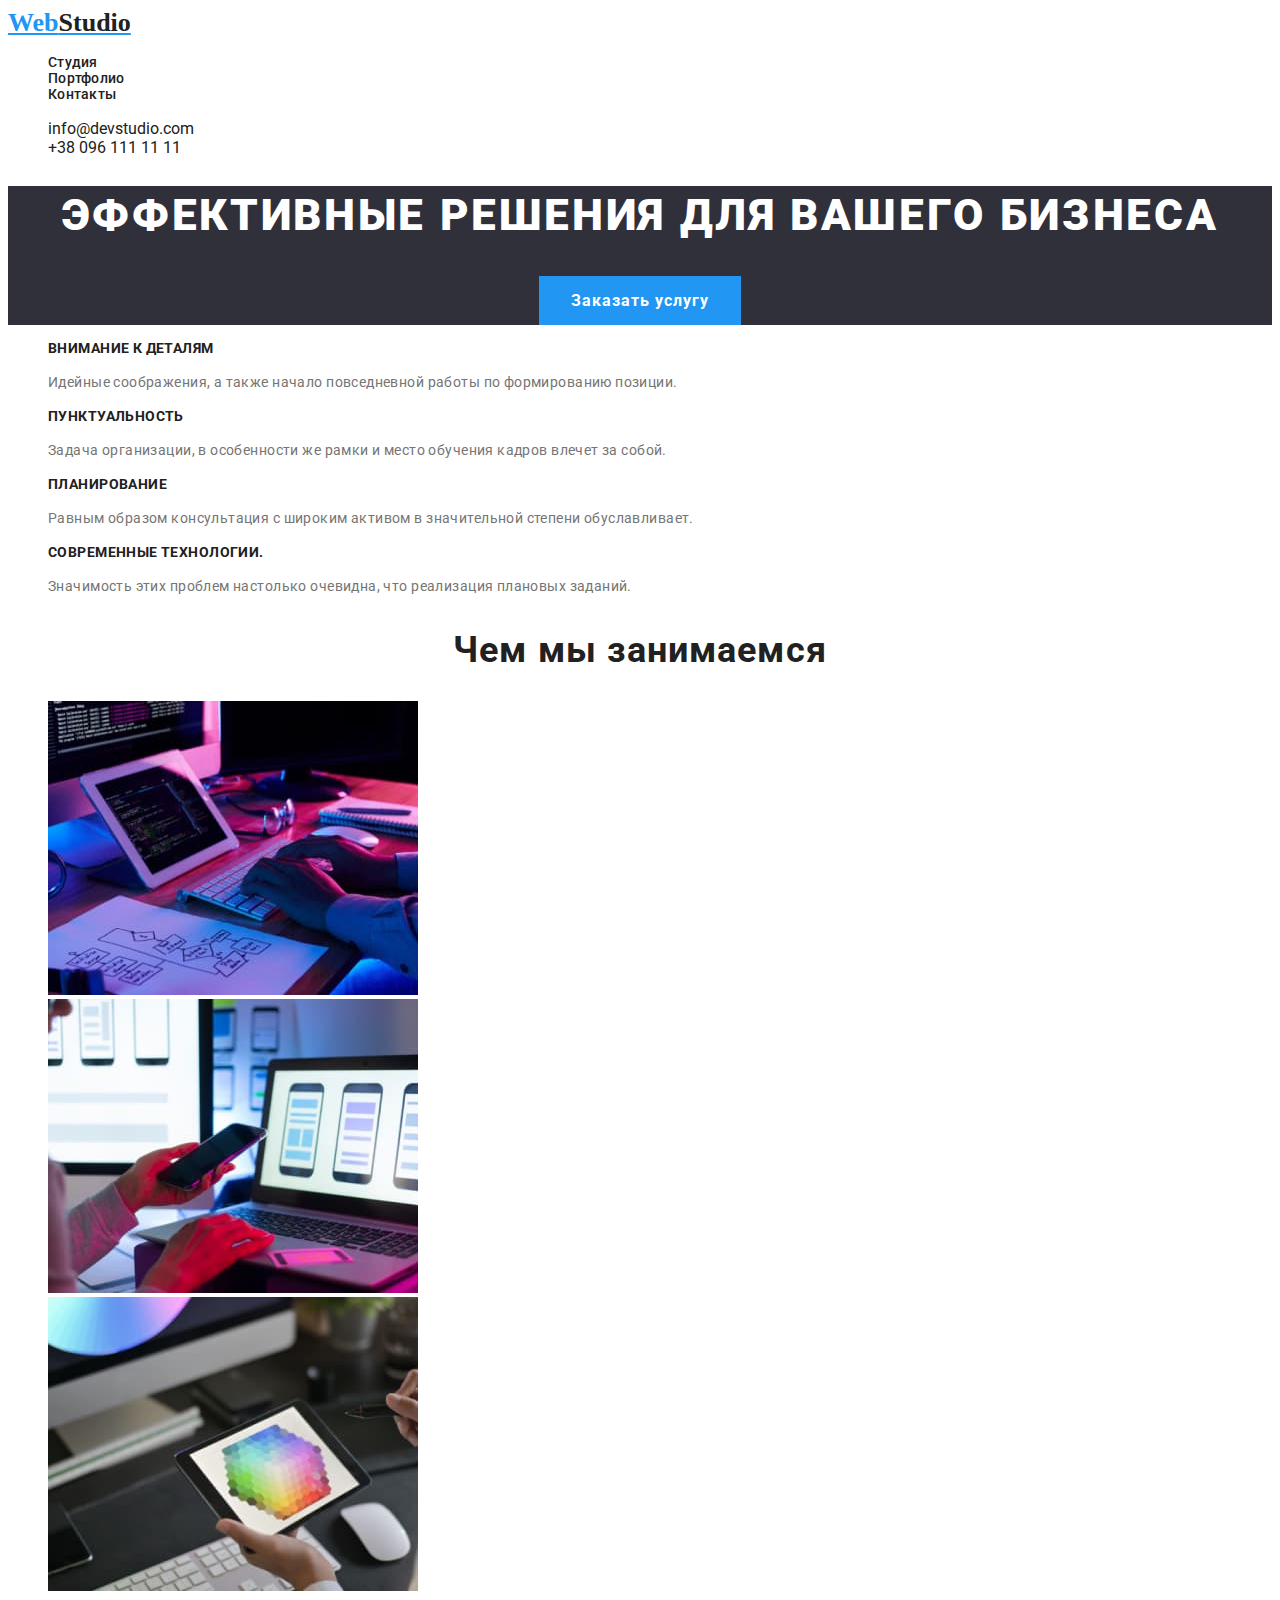
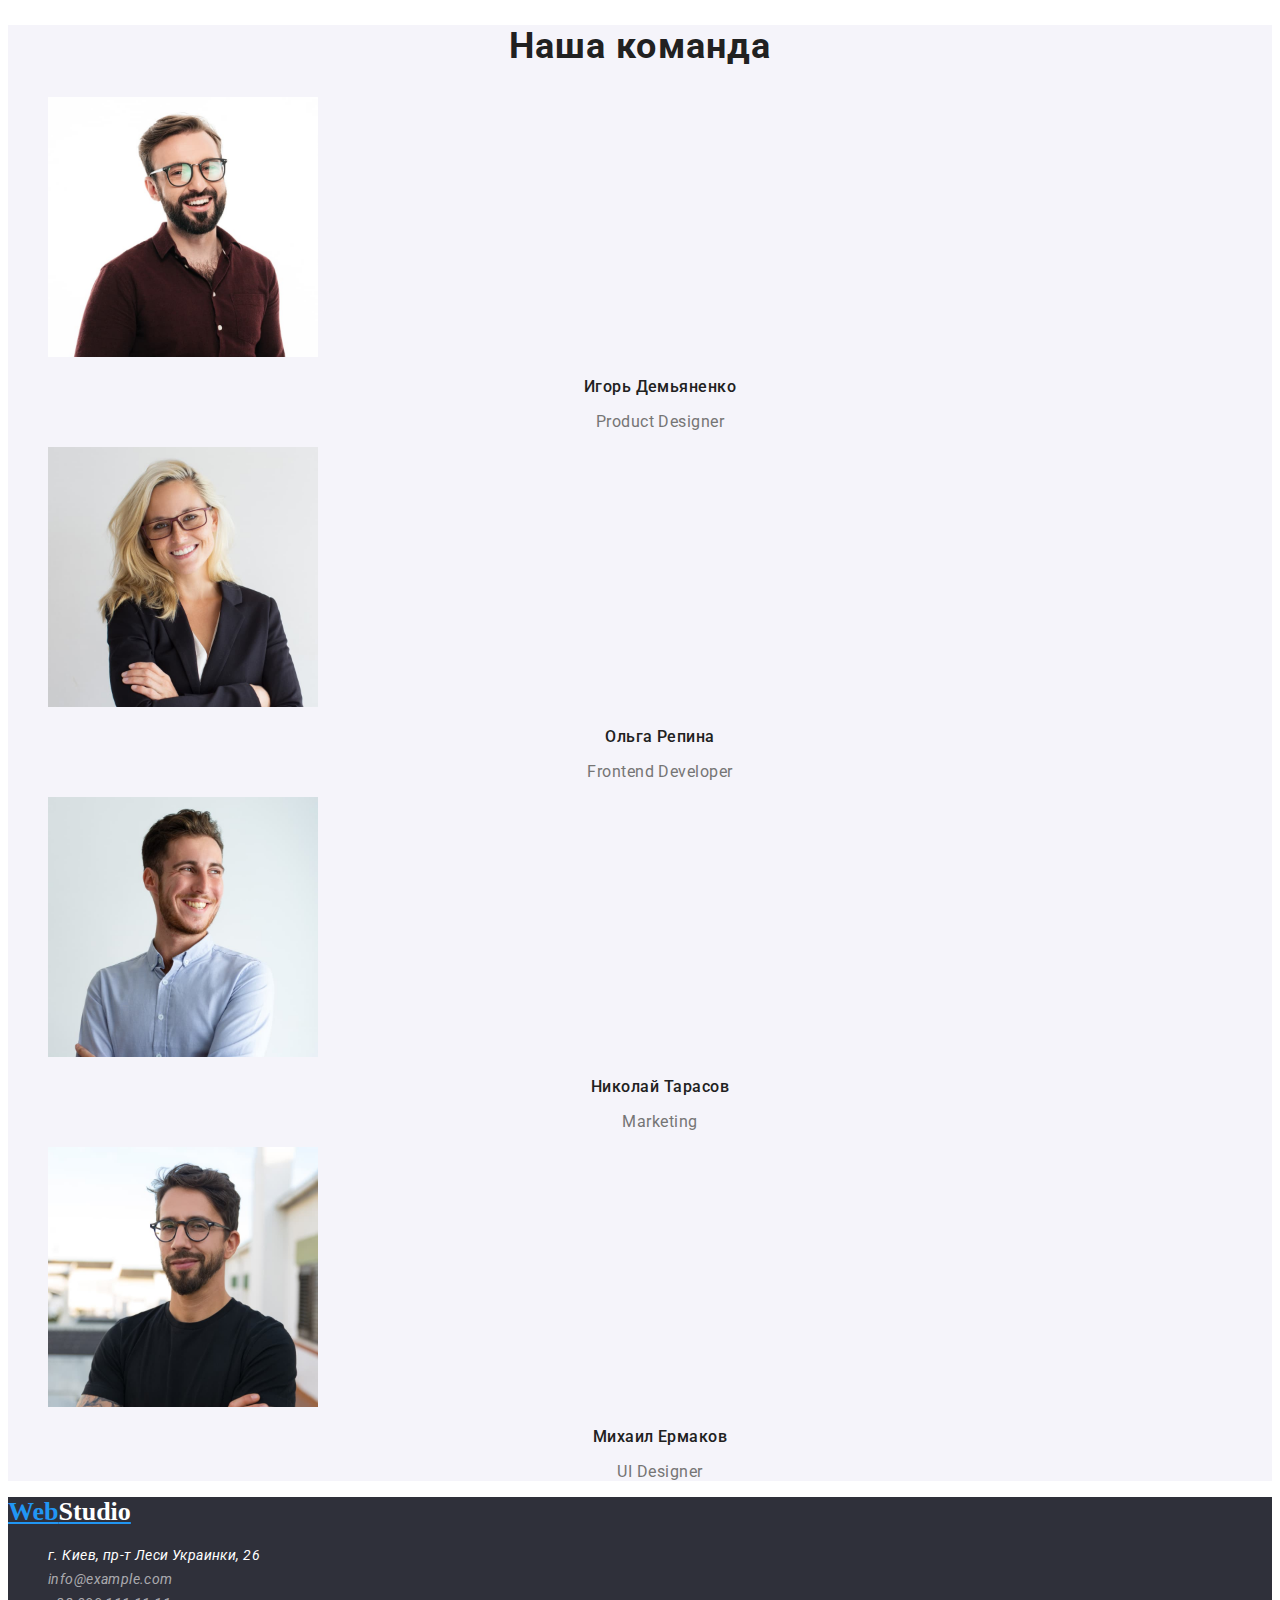
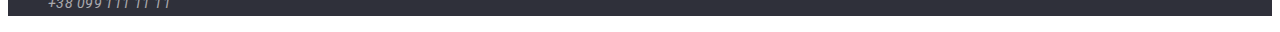
==== index.html @ 9fecd5a8 "copy" ====
<!DOCTYPE html>
<html lang="ru">
  <head>
    <meta charset="UTF-8" />
    <meta http-equiv="X-UA-Compatible" content="IE=edge" />
    <meta name="viewport" content="width=device-width, initial-scale=1.0" />
    <title>Document</title>
    <link rel="preconnect" href="https://fonts.googleapis.com" />
    <link rel="preconnect" href="https://fonts.gstatic.com" crossorigin />
    <link
      href="https://fonts.googleapis.com/css2?family=Montserrat:wght@400;500;700&family=Roboto&display=swap"
      rel="stylesheet"
    />
    <link rel="stylesheet" href="./css/styles.css" />
  </head>
  <body>
    <!--Шапка-->
    <header class="header">
      <nav class="navigation">
        <a class="logo" href="#">Web<span class="logo-element">Studio</span></a>
        <ul class="header-list list">
          <li class="header-item">
            <a class="header-link link" href="./index.html">Студия</a>
          </li>
          <li class="header-item">
            <a class="header-link link" href="./portfolio.html">Портфолио</a>
          </li>
          <li class="header-item">
            <a class="header-link link" href="#">Контакты</a>
          </li>
        </ul>
      </nav>

      <ul class="header-contacts list">
        <li class="header-mail">
          <a class="link" href="mailto:info@devstudio.com"
            >info@devstudio.com</a
          >
        </li>
        <li class="header-tel">
          <a class="link" href="tel:+380961111111">+38 096 111 11 11</a>
        </li>
      </ul>
    </header>

    <main>
      <!-- Блок с заголовком -->
      <section class="hero">
        <h1 class="hero-title">Эффективные решения для вашего бизнеса</h1>
        <button class="hero-button" type="button">Заказать услугу</button>
      </section>
      <!-- Блок чем занимаемся -->
      <section class="about-section">
        <ul class="about-list list">
          <li class="about-item">
            <h3 class="about-subtitle">Внимание к деталям</h3>
            <p class="about-text">
              Идейные соображения, а также начало повседневной работы по
              формированию позиции.
            </p>
          </li>
          <li class="about-item">
            <h3 class="about-subtitle">Пунктуальность</h3>
            <p class="about-text">
              Задача организации, в особенности же рамки и место обучения кадров
              влечет за собой.
            </p>
          </li>
          <li class="about-item">
            <h3 class="about-subtitle">Планирование</h3>
            <p class="about-text">
              Равным образом консультация с широким активом в значительной
              степени обуславливает.
            </p>
          </li>
          <li class="about-item">
            <h3 class="about-subtitle">Современные технологии.</h3>
            <p class="about-text">
              Значимость этих проблем настолько очевидна, что реализация
              плановых заданий.
            </p>
          </li>
        </ul>

        <h2 class="about-title">Чем мы занимаемся</h2>

        <ul class="about-img-list list">
          <li class="about-img-item">
            <img
              src="./images/section2/img4"
              alt="на компютере пишут код"
              width="370"
              height="294"
            />
          </li>
          <li class="about-img-item">
            <img
              src="./images/section2/img5"
              alt="на компютере избражено мобильные приложения"
              width="370"
              height="294"
            />
          </li>
          <li class="about-img-item">
            <img
              src="./images/section2/img6"
              alt="на планшете изображена фигура"
              width="370"
              height="294"
            />
          </li>
        </ul>
      </section>

      <!-- Блок Наша команда -->
      <section class="command-section">
        <h2 class="command-title">Наша команда</h2>
        <ul class="command-list list">
          <li class="command-item">
            <img
              src="./images/section3/img.jpg"
              alt="Игорь Демьяненко"
              width="270"
              height="260"
            />
            <h3 class="command-subtitle">Игорь Демьяненко</h3>
            <p lang="en" class="command-text">Product Designer</p>
          </li>
          <li class="command-item">
            <img
              src="./images/section3/img1"
              alt="Ольга Репина"
              width="270"
              height="260"
            />
            <h3 class="command-subtitle">Ольга Репина</h3>
            <p lang="en" class="command-text">Frontend Developer</p>
          </li>
          <li class="command-item">
            <img
              src="./images/section3/img2"
              alt="Николай Тарасов"
              width="270"
              height="260"
            />
            <h3 class="command-subtitle">Николай Тарасов</h3>
            <p lang="en" class="command-text">Marketing</p>
          </li>
          <li class="command-item">
            <img
              src="./images/section3/img3"
              alt="Михаил Ермаков"
              width="270"
              height="260"
            />
            <h3 class="command-subtitle">Михаил Ермаков</h3>
            <p lang="en" class="command-text">UI Designer</p>
          </li>
        </ul>
      </section>
    </main>

    <!-- Подвал -->
    <footer class="footer-section">
      <a href="#" class="footer-logo"
        >Web<span class="logo-element-footer">Studio</span></a
      >
      <address class="address">
        <ul class="address-list list">
          <li class="address-item">
            <a
              class="address-iink link"
              href="https://www.google.com/maps/place/%D0%B1%D1%83%D0%BB.+%D0%9B%D0%B5%D1%81%D0%B8+%D0%A3%D0%BA%D1%80%D0%B0%D0%B8%D0%BD%D0%BA%D0%B8,+26,+%D0%9A%D0%B8%D0%B5%D0%B2,+02000/@50.4265807,30.5361971,17z/data=!4m13!1m7!3m6!1s0x40d4cf0e033ecbe9:0x57a4dffefec77da0!2z0LHRg9C7LiDQm9C10YHQuCDQo9C60YDQsNC40L3QutC4LCAyNiwg0JrQuNC10LIsIDAyMDAw!3b1!8m2!3d50.4265807!4d30.5383858!3m4!1s0x40d4cf0e033ecbe9:0x57a4dffefec77da0!8m2!3d50.4265807!4d30.5383858"
              target="_blank"
              rel="nofollow"
              >г. Киев, пр-т Леси Украинки, 26</a
            >
          </li>
          <li class="address-item">
            <a class="address-mail link" href="mailto:info@example.com"
              >info@example.com</a
            >
          </li>
          <li class="address-item">
            <a class="address-tel link" href="tel:+380991111111"
              >+38 099 111 11 11</a
            >
          </li>
        </ul>
      </address>
    </footer>
  </body>
</html>
---- css/styles.css ----
:root {
  --hero-title-color: #ffffff;
  --second-title-color: #212121;
  --subtitle-color: #212121;
  --text-color: #757575;
  --buttons-color: #212121;
  --second-buttons-color: #ffffff;
}

body {
  font-family: "Roboto", sans-serif;
  color: #212121;
}

.list {
  list-style: none;
}
.link {
  text-decoration: none;
  color: #212121;
}
.link:hover,
.link:focus {
  color: #2196f3;
}
.visually-hidden {
  position: absolute;
  white-space: nowrap;
  width: 1px;
  height: 1px;
  overflow: hidden;
  border: 0;
  padding: 0;
  clip: rect(0 0 0 0);
  clip-path: inset(50%);
  margin: -1px;
}
/* .........HEADER........ */
.header {
  background: #ffffff;
}

.logo,
.footer-logo {
  color: #2196f3;
  font-family: Raleway;
  font-weight: 700;
  font-size: 26px;
  line-height: 1.19;
}
.logo-element {
  color: #212121;
}

.header-item {
  font-weight: 500;
  font-size: 14px;
  line-height: 1.14;
  letter-spacing: 0.02em;
  color: #212121;
}

.header-tel,
.header-mail {
  color: #757575;
}
/* .........HERO.......... */
.hero {
  background: #2f303a;
  text-align: center;
}

.hero-title {
  color: var(--hero-title-color);
  font-weight: 900;
  font-size: 44px;
  line-height: 1.36;
  letter-spacing: 0.06em;
  text-transform: uppercase;
}
.hero-button:hover {
  background: #188ce8;
}
.hero-button {
  font-family: inherit;
  font-weight: 700;
  font-size: 16px;
  line-height: 1.87;
  align-items: center;
  letter-spacing: 0.06em;
  cursor: pointer;
  border: none;
  padding: 10px 32px;
  background-color: #2196f3;
  color: var(--second-buttons-color);
}
/* ...........ABOUT.......... */
.about-section {
  background: #ffffff;
}

.about-subtitle {
  font-weight: 700;
  font-size: 14px;
  line-height: 1.14;
  letter-spacing: 0.03em;
  text-transform: uppercase;
  color: var(--subtitle-color);
}
.about-text {
  font-size: 14px;
  line-height: 1.71;
  letter-spacing: 0.03em;
  color: var(--text-color);
}
.about-title {
  font-weight: 700;
  font-size: 36px;
  line-height: 1.17;
  text-align: center;
  letter-spacing: 0.03em;
  color: var(--second-title-color);
}
/* ...........COMMAND.......... */
.command-section {
  background: #f5f4fa;
}
.command-title {
  font-weight: 700;
  font-size: 36px;
  line-height: 1.17;
  text-align: center;
  letter-spacing: 0.03em;
  color: var(--second-title-color);
}
.command-subtitle {
  font-weight: 500;
  font-size: 16px;
  line-height: 1.19;
  text-align: center;
  letter-spacing: 0.03em;
  color: var(--subtitle-color);
}
.command-text {
  font-size: 16px;
  line-height: 1.19;
  text-align: center;
  letter-spacing: 0.03em;
  color: var(--text-color);
}

/* ...........FOOTER.......... */
.footer-section {
  background: #2f303a;
}
.logo-element-footer {
  color: #ffffff;
}
.address-iink,
.address-mail,
.address-tel {
  font-size: 14px;
  line-height: 1.71;
  letter-spacing: 0.03em;
}
.address-iink {
  color: #ffffff;
}
.address-mail,
.address-tel {
  color: rgba(255, 255, 255, 0.6);
}
/* ...........PORTFOLIO MAIN........ */

/* ...........MENU........ */
.menu-section {
  color: #e5e5e5;
}
.menu-button:focus,
.menu-button:hover {
  background: #2196f3;
  color: #ffffff;
  box-shadow: 0px 3px 1px rgba(0, 0, 0, 0.1), 0px 1px 2px rgba(0, 0, 0, 0.08),
    0px 2px 2px rgba(0, 0, 0, 0.12);
  border-radius: 4px;
}
.menu-button {
  font-family: inherit;
  font-weight: 500;
  font-size: 16px;
  line-height: 1.62;
  text-align: center;
  letter-spacing: 0.03em;
  background: #f5f4fa;
  color: var(--buttons-color);
  border: none;
  border-radius: 4px;
  cursor: pointer;
}
.projects-subtitle {
  font-weight: 700;
  font-size: 18px;
  line-height: 2;
  letter-spacing: 0.06em;
  color: var(--subtitle-color);
}
.projects-text {
  font-size: 16px;
  line-height: 1.87;
  letter-spacing: 0.03em;
  color: var(--text-color);
}
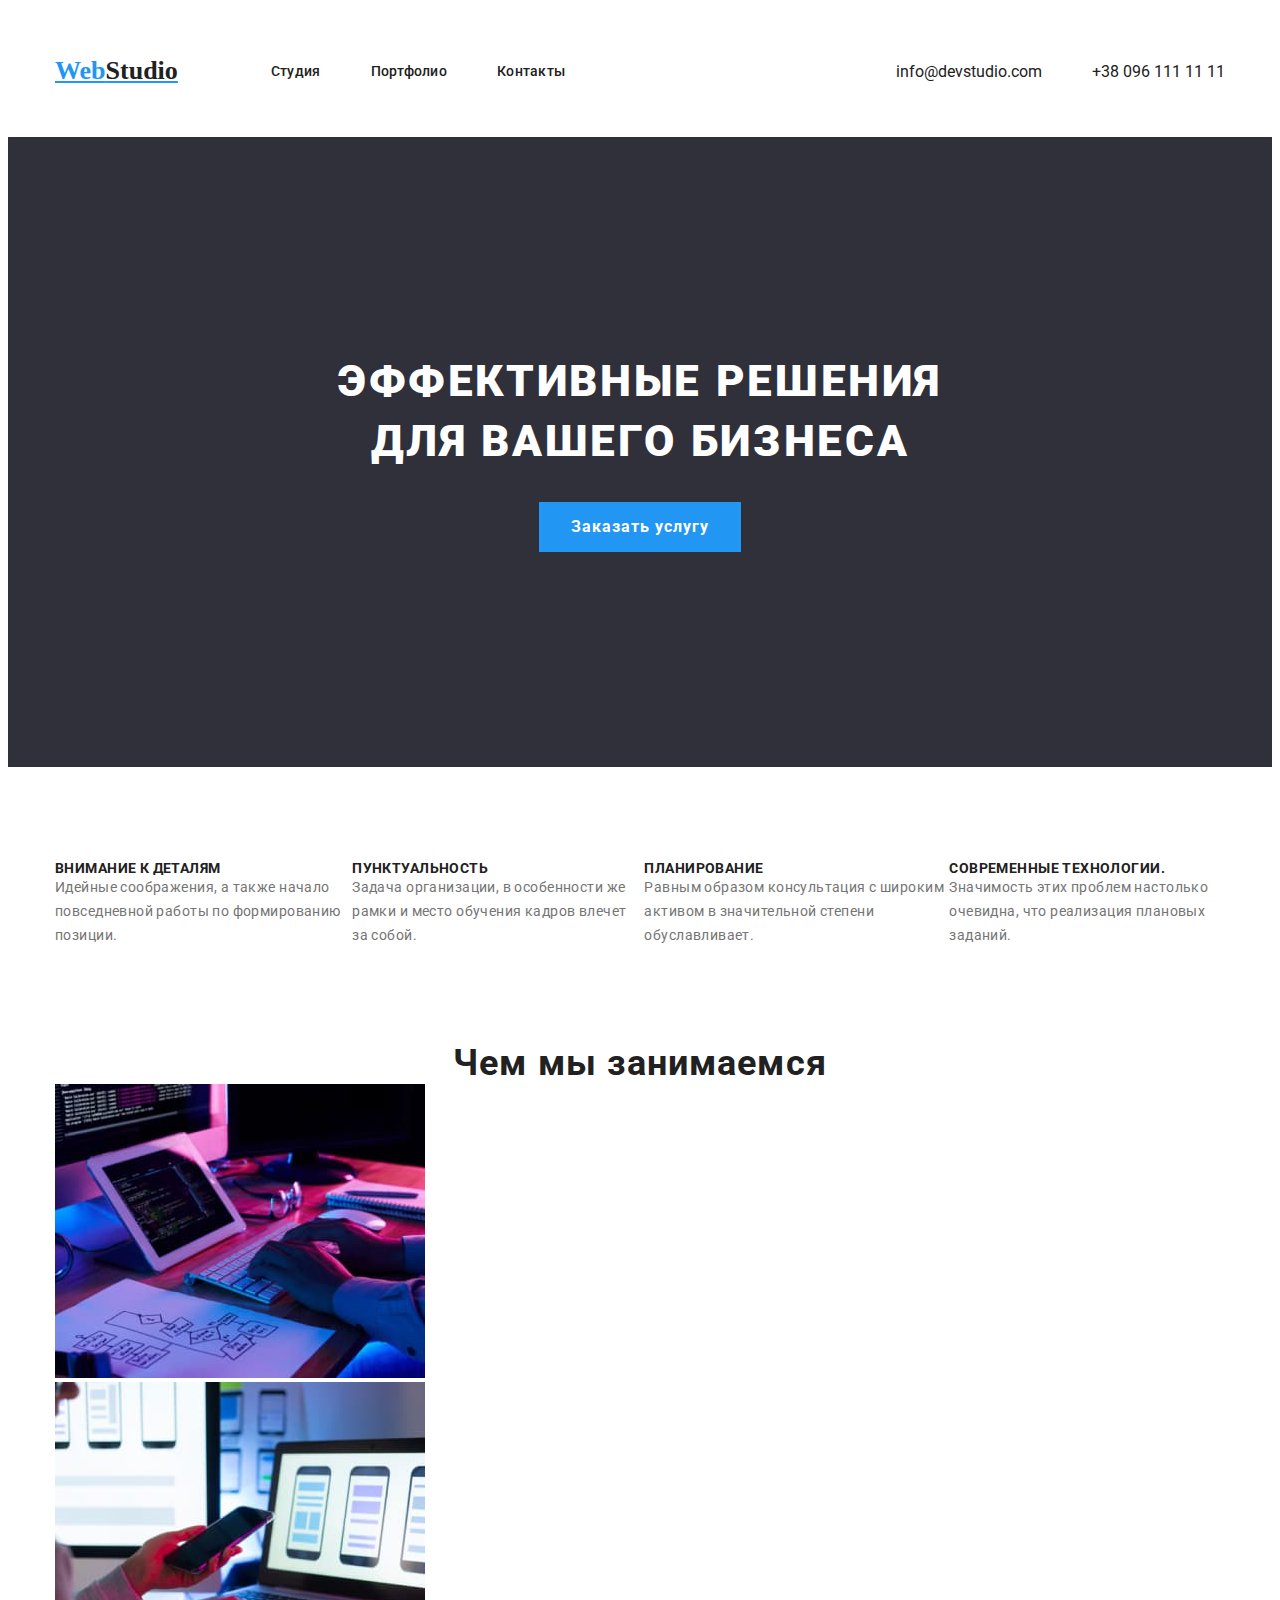
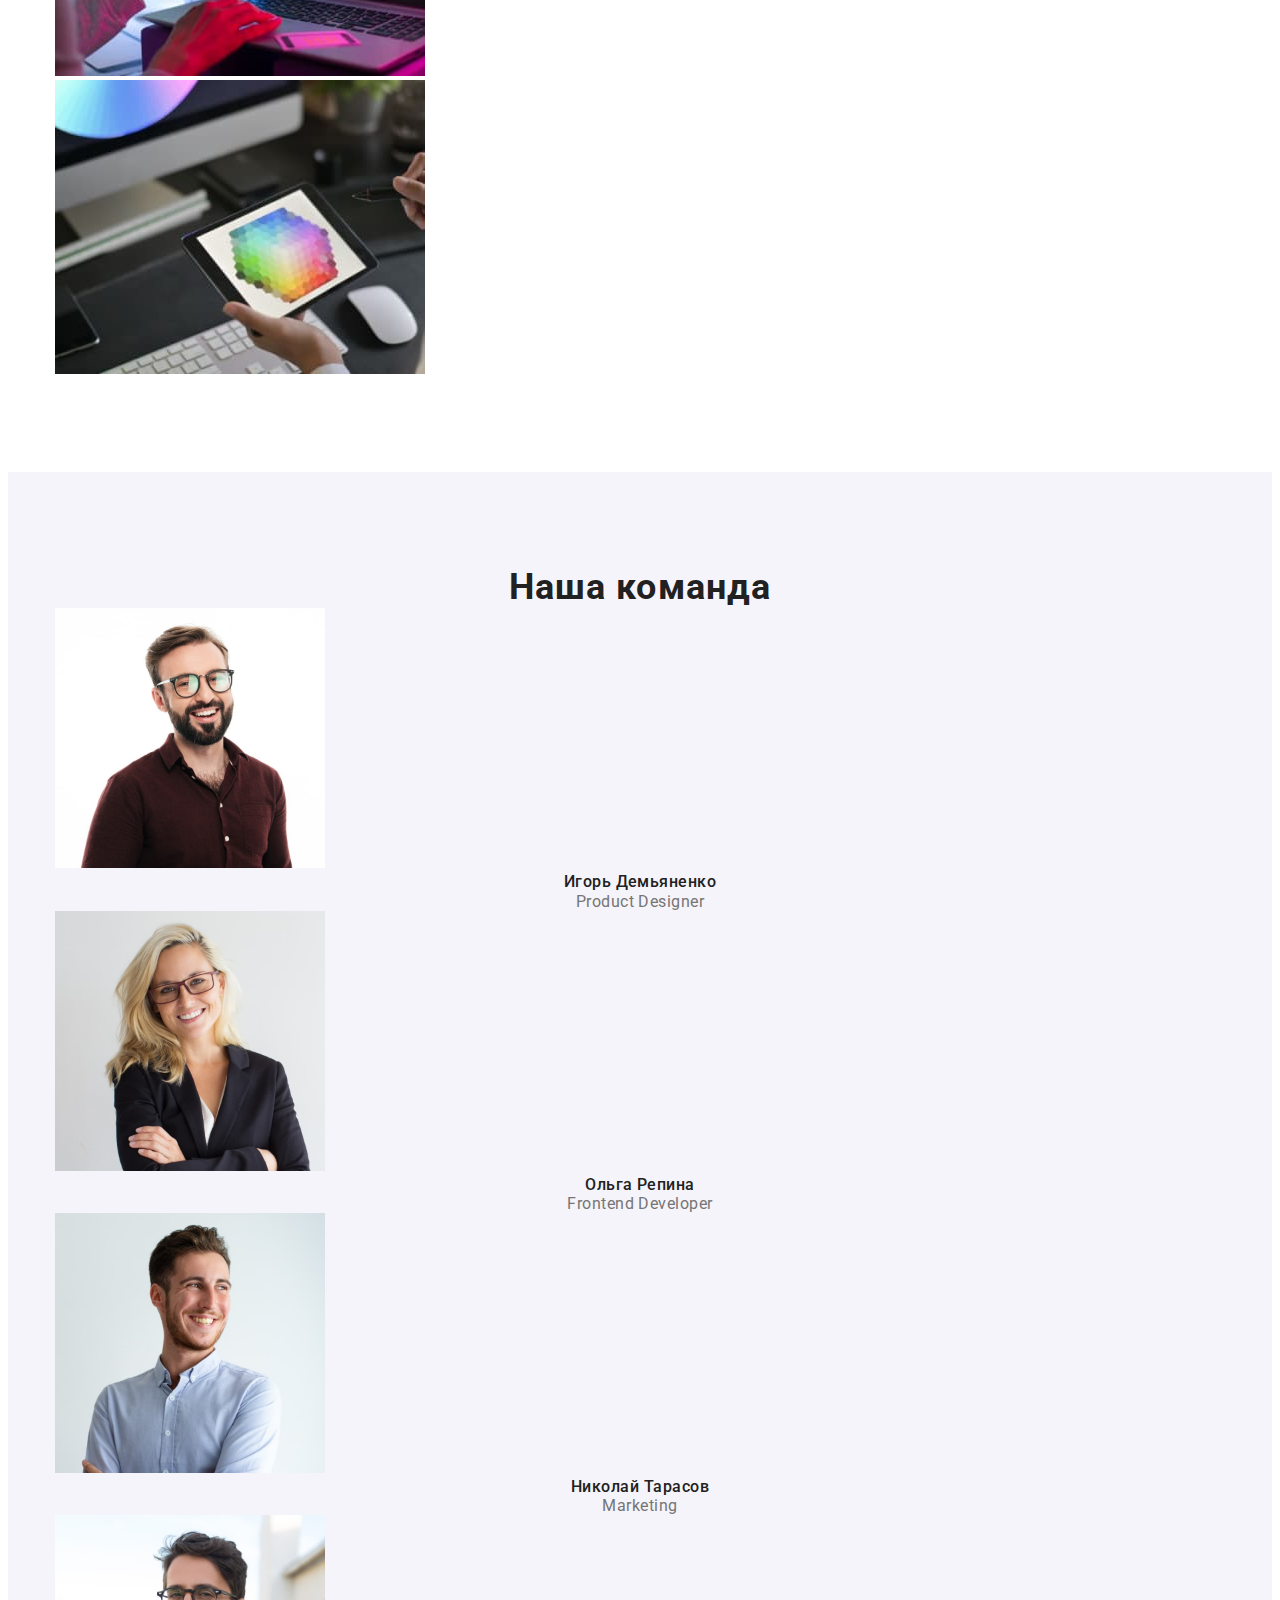
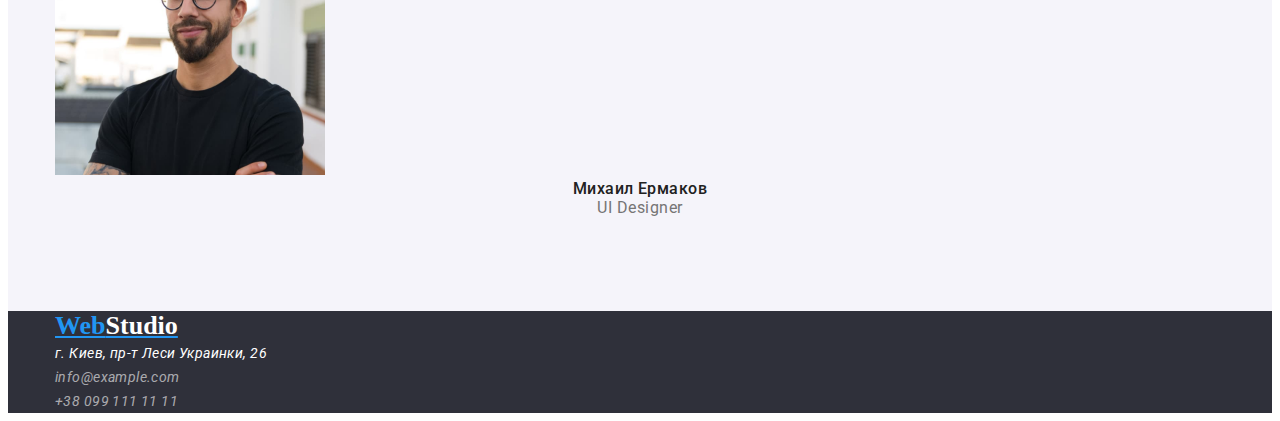
==== commit 448dfe65: "13/11" ====
--- a/index.html
+++ b/index.html
@@ -11,11 +11,15 @@
       href="https://fonts.googleapis.com/css2?family=Montserrat:wght@400;500;700&family=Roboto&display=swap"
       rel="stylesheet"
     />
+    <link rel="stylesheet" href="https://cdnjs.cloudflare.com/ajax/libs/modern-normalize/1.1.0/modern-normalize.min.css"
+      integrity="sha512-wpPYUAdjBVSE4KJnH1VR1HeZfpl1ub8YT/NKx4PuQ5NmX2tKuGu6U/JRp5y+Y8XG2tV+wKQpNHVUX03MfMFn9Q=="
+      crossorigin="anonymous" referrerpolicy="no-referrer" />
     <link rel="stylesheet" href="./css/styles.css" />
   </head>
   <body>
     <!--Шапка-->
     <header class="header">
+      <div class="container header-container">
       <nav class="navigation">
         <a class="logo" href="#">Web<span class="logo-element">Studio</span></a>
         <ul class="header-list list">
@@ -41,16 +45,20 @@
           <a class="link" href="tel:+380961111111">+38 096 111 11 11</a>
         </li>
       </ul>
+      </div>
     </header>
 
     <main>
       <!-- Блок с заголовком -->
       <section class="hero">
+        <div class="container container-hero">
         <h1 class="hero-title">Эффективные решения для вашего бизнеса</h1>
         <button class="hero-button" type="button">Заказать услугу</button>
+        </div>
       </section>
       <!-- Блок чем занимаемся -->
-      <section class="about-section">
+      <section class="about-section section">
+        <div class="container">
         <ul class="about-list list">
           <li class="about-item">
             <h3 class="about-subtitle">Внимание к деталям</h3>
@@ -110,10 +118,12 @@
             />
           </li>
         </ul>
+        </div>
       </section>
 
       <!-- Блок Наша команда -->
-      <section class="command-section">
+      <section class="command-section section">
+        <div class="container">
         <h2 class="command-title">Наша команда</h2>
         <ul class="command-list list">
           <li class="command-item">
@@ -157,11 +167,13 @@
             <p lang="en" class="command-text">UI Designer</p>
           </li>
         </ul>
+        </div>
       </section>
     </main>
 
     <!-- Подвал -->
     <footer class="footer-section">
+      <div class="container">
       <a href="#" class="footer-logo"
         >Web<span class="logo-element-footer">Studio</span></a
       >
@@ -188,6 +200,7 @@
           </li>
         </ul>
       </address>
+      </div>
     </footer>
   </body>
 </html>
--- a/css/styles.css
+++ b/css/styles.css
@@ -6,10 +6,29 @@
   --buttons-color: #212121;
   --second-buttons-color: #ffffff;
 }
-
 body {
   font-family: "Roboto", sans-serif;
   color: #212121;
+}
+.container {
+  width: 1170px;
+  padding-left: 15px;
+  padding-right: 15px;
+  margin: 0 auto;
+}
+
+p,
+h1,
+h2,
+h3,
+h4,
+h5,
+h6 {
+  margin: 0;
+}
+ul {
+  margin: 0;
+  padding: 0;
 }
 
 .list {
@@ -38,6 +57,21 @@
 /* .........HEADER........ */
 .header {
   background: #ffffff;
+  padding-top: 24px;
+  padding-bottom: 25px;
+}
+
+.header-container {
+  display: flex;
+  align-items: center;
+  justify-content: space-between;
+}
+
+.navigation,
+.header-list,
+.header-contacts {
+  display: flex;
+  align-items: center;
 }
 
 .logo,
@@ -48,6 +82,11 @@
   font-size: 26px;
   line-height: 1.19;
 }
+.logo {
+  margin-right: 93px;
+  margin-top: 24px;
+  margin-bottom: 25px;
+}
 .logo-element {
   color: #212121;
 }
@@ -58,18 +97,37 @@
   line-height: 1.14;
   letter-spacing: 0.02em;
   color: #212121;
+}
+.header-item,
+.header-mail {
+  margin-right: 50px;
+}
+.header-item:last-child {
+  margin-right: 0px;
 }
 
 .header-tel,
 .header-mail {
   color: #757575;
 }
+.section {
+  padding-bottom: 94px;
+  padding-top: 94px;
+}
+
 /* .........HERO.......... */
 .hero {
   background: #2f303a;
-  text-align: center;
-}
-
+   padding-top: 215px;
+   padding-bottom: 215px;
+   text-align: center;
+  }
+  .container-hero {
+    
+    display: flex;
+    flex-direction: column;
+    align-items: center;
+  }
 .hero-title {
   color: var(--hero-title-color);
   font-weight: 900;
@@ -77,7 +135,10 @@
   line-height: 1.36;
   letter-spacing: 0.06em;
   text-transform: uppercase;
-}
+  width: 696px;
+  text-align: center;
+  margin-bottom: 30px;
+  }
 .hero-button:hover {
   background: #188ce8;
 }
@@ -97,6 +158,12 @@
 /* ...........ABOUT.......... */
 .about-section {
   background: #ffffff;
+
+}
+.about-list {
+  display: flex;
+  margin-bottom: 94px;
+
 }
 
 .about-subtitle {
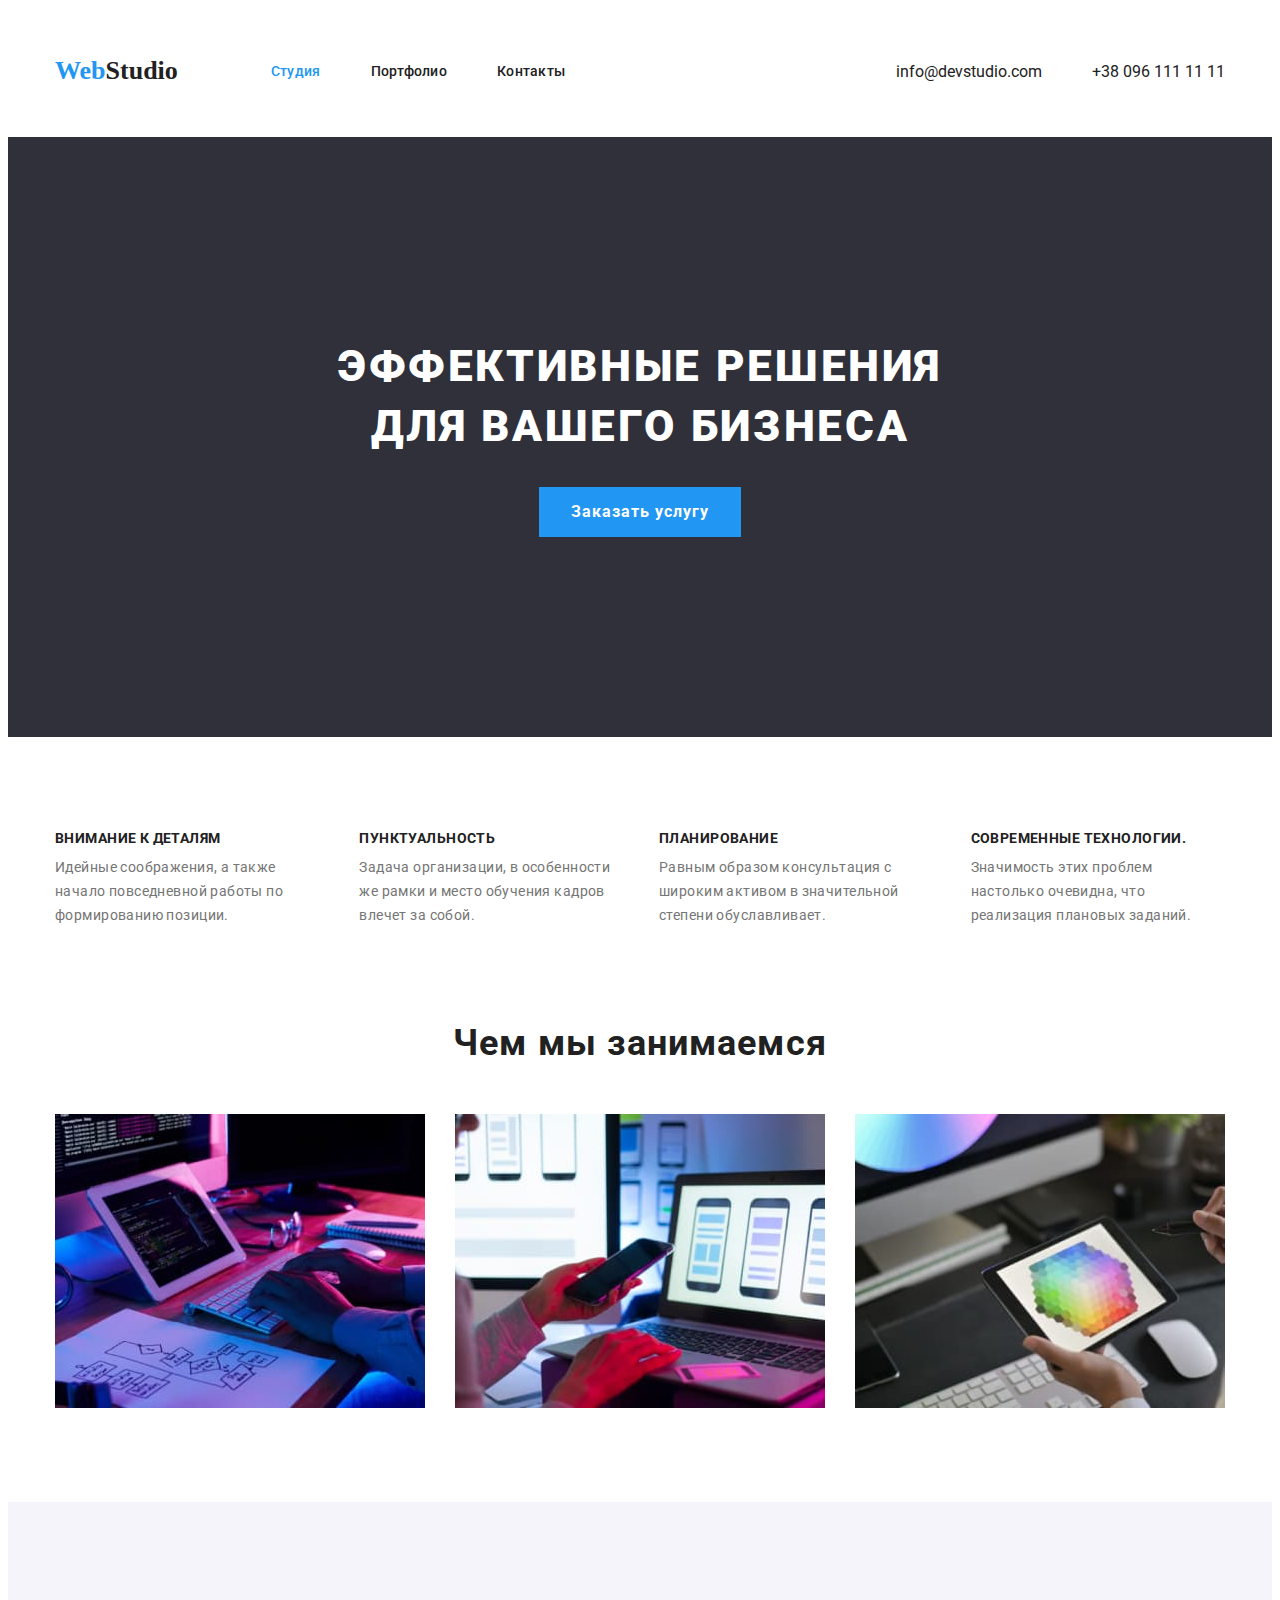
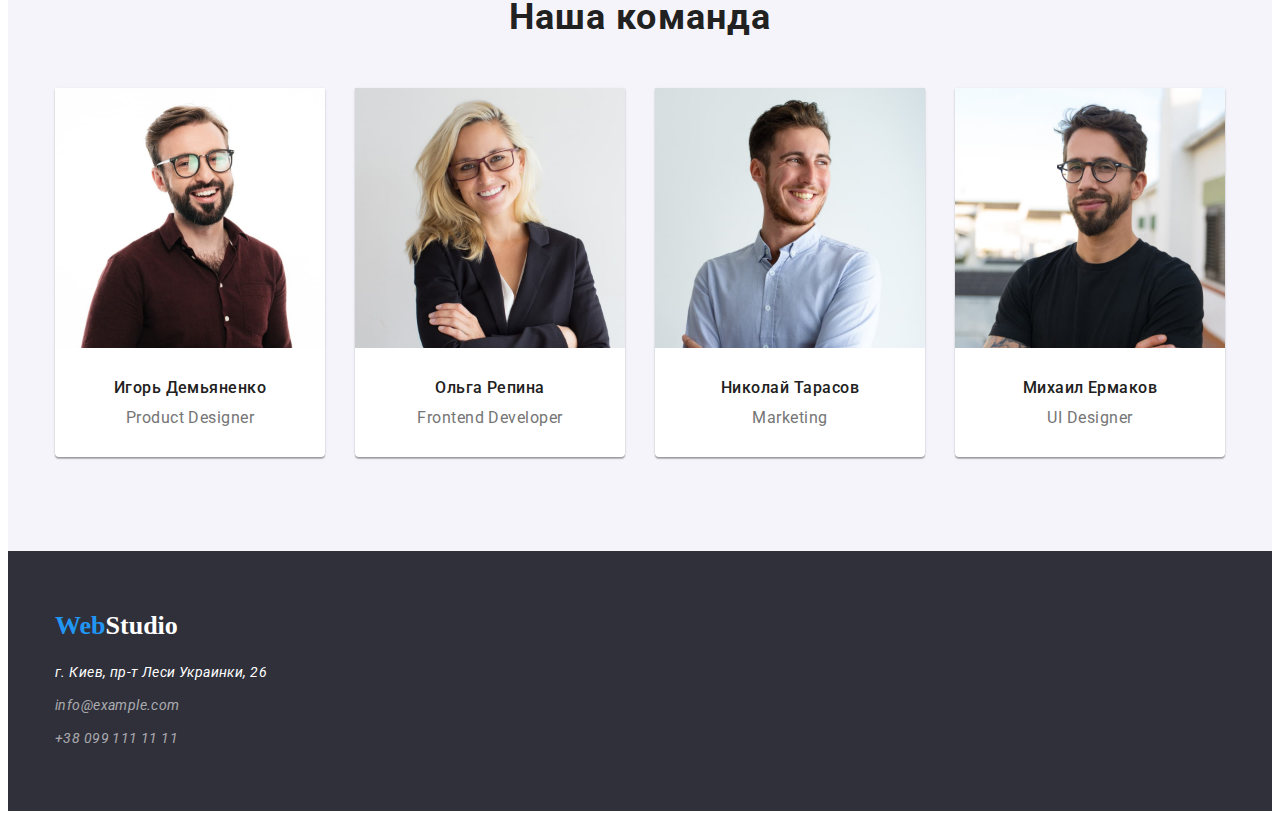
==== commit 0f96af6a: "Studio finish" ====
--- a/index.html
+++ b/index.html
@@ -24,7 +24,7 @@
         <a class="logo" href="#">Web<span class="logo-element">Studio</span></a>
         <ul class="header-list list">
           <li class="header-item">
-            <a class="header-link link" href="./index.html">Студия</a>
+            <a class="header-link link active" href="./index.html">Студия</a>
           </li>
           <li class="header-item">
             <a class="header-link link" href="./portfolio.html">Портфолио</a>
--- a/css/styles.css
+++ b/css/styles.css
@@ -29,6 +29,9 @@
 ul {
   margin: 0;
   padding: 0;
+}
+img {
+  display: block;
 }
 
 .list {
@@ -54,6 +57,9 @@
   clip-path: inset(50%);
   margin: -1px;
 }
+.active {
+  color: #2196F3;
+}
 /* .........HEADER........ */
 .header {
   background: #ffffff;
@@ -81,6 +87,7 @@
   font-weight: 700;
   font-size: 26px;
   line-height: 1.19;
+  text-decoration: none;
 }
 .logo {
   margin-right: 93px;
@@ -118,16 +125,15 @@
 /* .........HERO.......... */
 .hero {
   background: #2f303a;
-   padding-top: 215px;
-   padding-bottom: 215px;
-   text-align: center;
-  }
-  .container-hero {
-    
-    display: flex;
-    flex-direction: column;
-    align-items: center;
-  }
+  padding-top: 200px;
+  padding-bottom: 200px;
+  text-align: center;
+}
+.container-hero {
+  display: flex;
+  flex-direction: column;
+  align-items: center;
+}
 .hero-title {
   color: var(--hero-title-color);
   font-weight: 900;
@@ -138,7 +144,7 @@
   width: 696px;
   text-align: center;
   margin-bottom: 30px;
-  }
+}
 .hero-button:hover {
   background: #188ce8;
 }
@@ -158,12 +164,13 @@
 /* ...........ABOUT.......... */
 .about-section {
   background: #ffffff;
-
 }
 .about-list {
   display: flex;
   margin-bottom: 94px;
-
+}
+.about-item:not(:last-child) {
+  margin-right: 30px;
 }
 
 .about-subtitle {
@@ -173,6 +180,7 @@
   letter-spacing: 0.03em;
   text-transform: uppercase;
   color: var(--subtitle-color);
+  margin-bottom: 10px;
 }
 .about-text {
   font-size: 14px;
@@ -187,11 +195,20 @@
   text-align: center;
   letter-spacing: 0.03em;
   color: var(--second-title-color);
-}
+  margin-bottom: 50px;
+}
+.about-img-list {
+  display: flex;
+}
+.about-img-item:not(:last-child) {
+  margin-right: 30px;
+}
+
 /* ...........COMMAND.......... */
 .command-section {
   background: #f5f4fa;
 }
+
 .command-title {
   font-weight: 700;
   font-size: 36px;
@@ -199,7 +216,20 @@
   text-align: center;
   letter-spacing: 0.03em;
   color: var(--second-title-color);
-}
+  margin-bottom: 50px;
+}
+.command-list {
+  display: flex;
+}
+.command-item {
+  flex-basis: calc((100% - 90px) / 4);
+  margin-right: 30px;
+  background: #ffffff;
+  box-shadow: 0px 1px 3px rgba(0, 0, 0, 0.12), 0px 1px 1px rgba(0, 0, 0, 0.14),
+    0px 2px 1px rgba(0, 0, 0, 0.2);
+  border-radius: 0px 0px 4px 4px;
+}
+
 .command-subtitle {
   font-weight: 500;
   font-size: 16px;
@@ -207,6 +237,8 @@
   text-align: center;
   letter-spacing: 0.03em;
   color: var(--subtitle-color);
+  margin-top: 30px;
+  margin-bottom: 10px;
 }
 .command-text {
   font-size: 16px;
@@ -214,14 +246,22 @@
   text-align: center;
   letter-spacing: 0.03em;
   color: var(--text-color);
+  margin-bottom: 30px;
 }
 
 /* ...........FOOTER.......... */
 .footer-section {
   background: #2f303a;
+  padding-bottom: 60px;
+  padding-top: 60px;
+}
+.footer-logo {
+  display: block;
+  margin-bottom: 20px;
 }
 .logo-element-footer {
   color: #ffffff;
+  
 }
 .address-iink,
 .address-mail,
@@ -236,6 +276,13 @@
 .address-mail,
 .address-tel {
   color: rgba(255, 255, 255, 0.6);
+  
+}
+
+.address-iink,
+.address-mail {
+  display: block;
+  margin-bottom: 9px;
 }
 /* ...........PORTFOLIO MAIN........ */
 
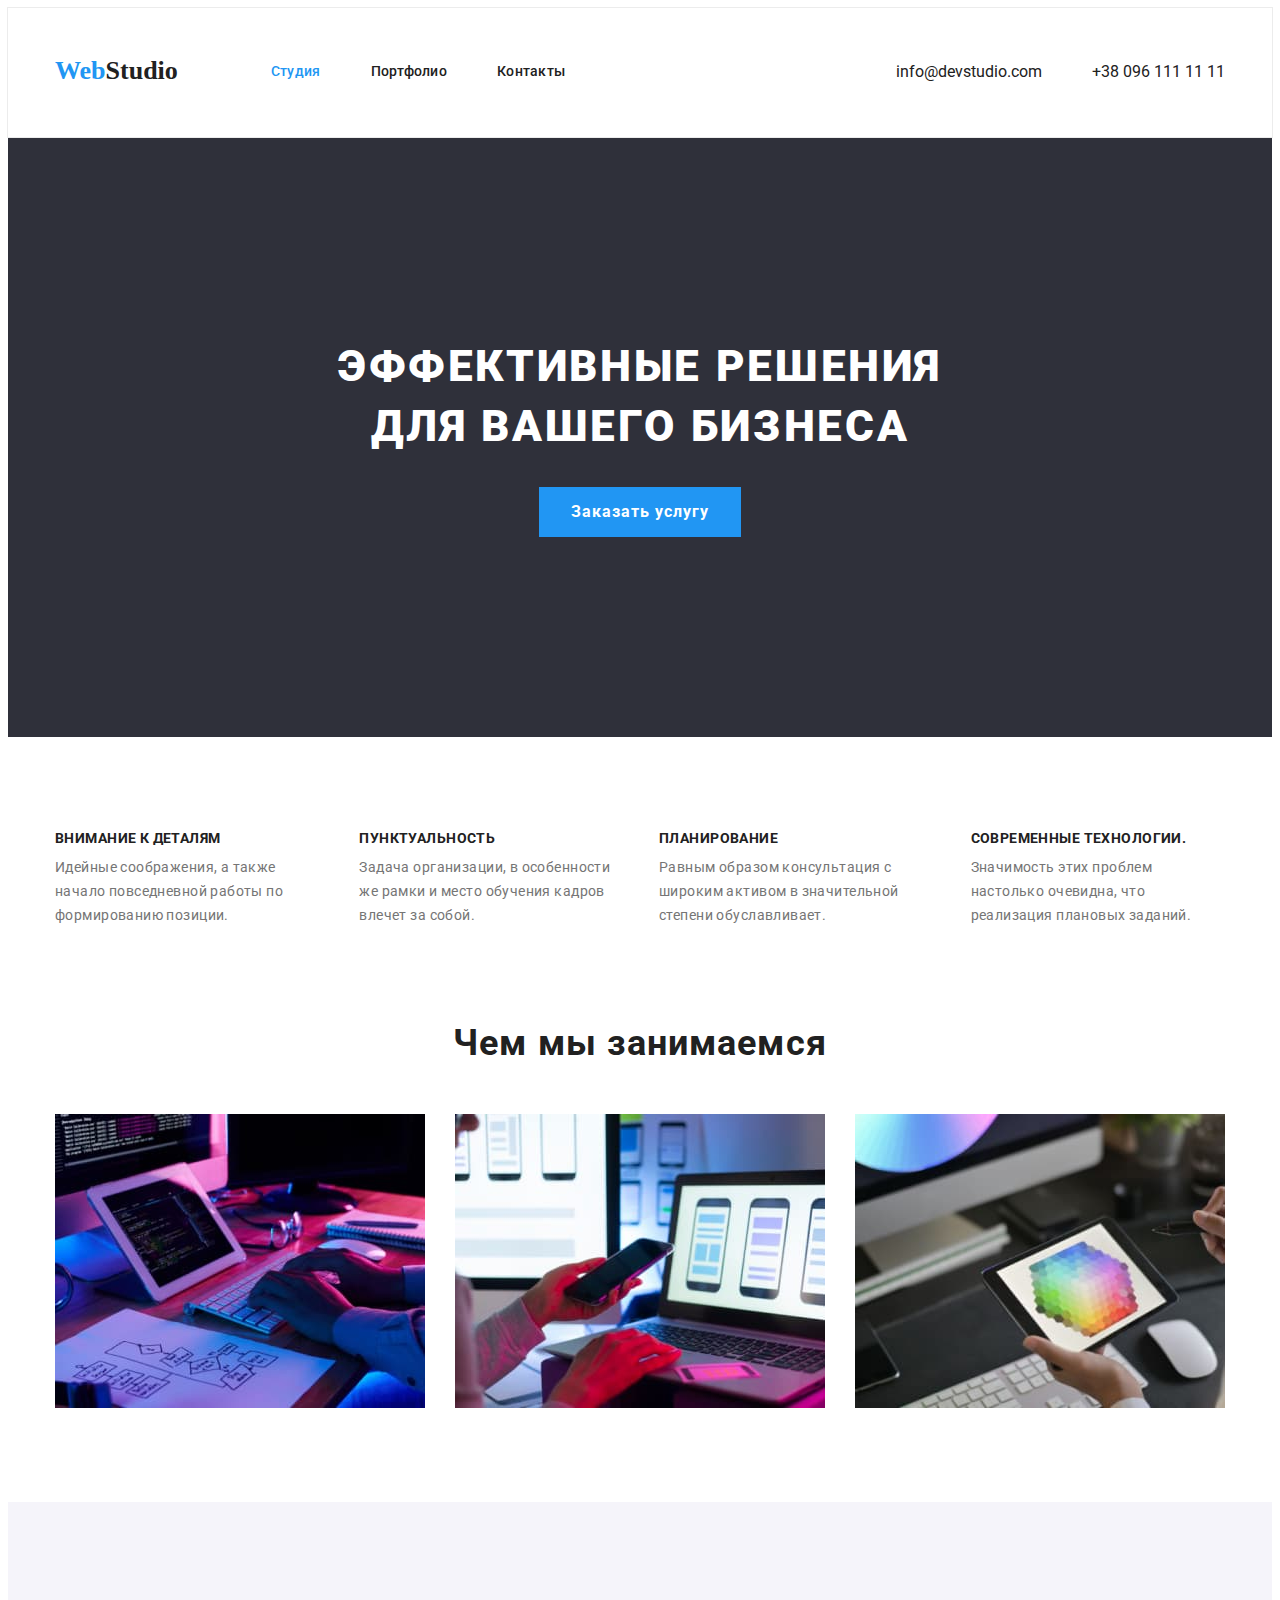
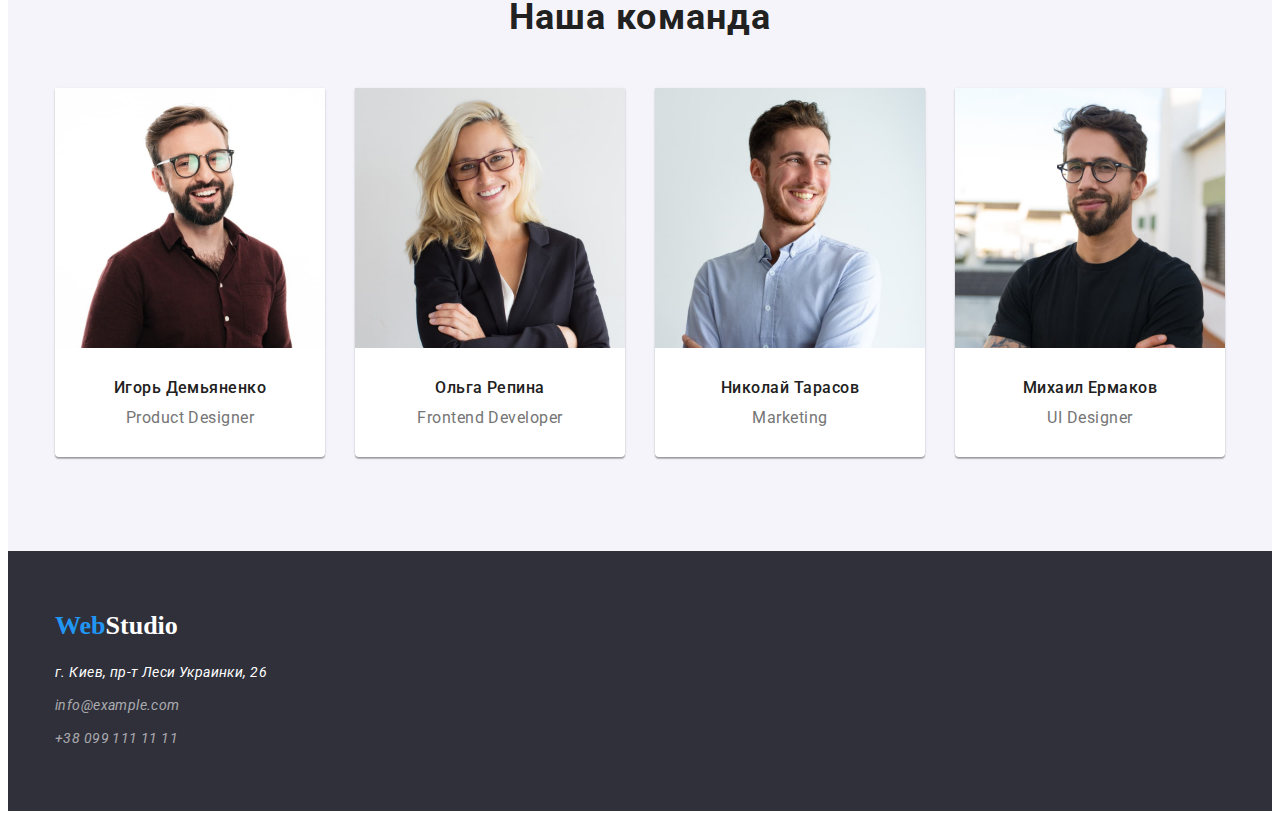
==== commit 11b5267e: "Ссылки на логотип добавила" ====
--- a/index.html
+++ b/index.html
@@ -21,7 +21,7 @@
     <header class="header">
       <div class="container header-container">
       <nav class="navigation">
-        <a class="logo" href="#">Web<span class="logo-element">Studio</span></a>
+        <a class="logo" href="./index.html">Web<span class="logo-element">Studio</span></a>
         <ul class="header-list list">
           <li class="header-item">
             <a class="header-link link active" href="./index.html">Студия</a>
@@ -174,7 +174,7 @@
     <!-- Подвал -->
     <footer class="footer-section">
       <div class="container">
-      <a href="#" class="footer-logo"
+      <a href="./index.html" class="footer-logo"
         >Web<span class="logo-element-footer">Studio</span></a
       >
       <address class="address">
--- a/css/styles.css
+++ b/css/styles.css
@@ -58,19 +58,21 @@
   margin: -1px;
 }
 .active {
-  color: #2196F3;
+  color: #2196f3;
 }
 /* .........HEADER........ */
 .header {
   background: #ffffff;
+  
+  outline:  1px solid #ECECEC;
+}
+
+.header-container {
+  display: flex;
+  align-items: center;
+  justify-content: space-between;
   padding-top: 24px;
   padding-bottom: 25px;
-}
-
-.header-container {
-  display: flex;
-  align-items: center;
-  justify-content: space-between;
 }
 
 .navigation,
@@ -129,11 +131,11 @@
   padding-bottom: 200px;
   text-align: center;
 }
-.container-hero {
+/* .container-hero {
   display: flex;
   flex-direction: column;
   align-items: center;
-}
+} */
 .hero-title {
   color: var(--hero-title-color);
   font-weight: 900;
@@ -144,6 +146,8 @@
   width: 696px;
   text-align: center;
   margin-bottom: 30px;
+  margin-left: auto;
+  margin-right: auto;
 }
 .hero-button:hover {
   background: #188ce8;
@@ -199,10 +203,15 @@
 }
 .about-img-list {
   display: flex;
-}
-.about-img-item:not(:last-child) {
-  margin-right: 30px;
-}
+  margin-right: -30px;
+}
+.about-img-item {
+  flex-basis: calc(100% / 3 - 60px);
+  margin-right: 30px;
+}
+/* .about-img-item:not(:last-child) {
+  margin-right: 30px;
+} */
 
 /* ...........COMMAND.......... */
 .command-section {
@@ -261,7 +270,6 @@
 }
 .logo-element-footer {
   color: #ffffff;
-  
 }
 .address-iink,
 .address-mail,
@@ -276,7 +284,6 @@
 .address-mail,
 .address-tel {
   color: rgba(255, 255, 255, 0.6);
-  
 }
 
 .address-iink,
@@ -289,7 +296,18 @@
 /* ...........MENU........ */
 .menu-section {
   color: #e5e5e5;
-}
+  padding-top: 94px;
+  padding-bottom: 50px;
+}
+
+.menu-list {
+  display: flex;
+  justify-content: center;
+}
+.menu-item:not(:last-child) {
+  margin-right: 8px;
+}
+
 .menu-button:focus,
 .menu-button:hover {
   background: #2196f3;
@@ -310,13 +328,50 @@
   border: none;
   border-radius: 4px;
   cursor: pointer;
-}
+  padding: 6px 22px;
+}
+/* ------------projects----------- */
+.projects-section {
+  padding-bottom: 94px;
+}
+.projects-list {
+  display: flex;
+  flex-wrap: wrap;
+  margin-right: -30px;
+  margin-bottom: -30px;
+}
+.img-projects {
+  display: block;
+  max-width: 100%;
+  height: auto;
+}
+.projects-item {
+  flex-basis: calc(100% / 3 - 60px);
+  margin-right: 30px;
+  margin-bottom: 30px;
+  outline: 1px solid #EEEEEE;
+}
+.projects-item:nth-child(3n) {
+  margin-right: 0px;
+}
+.projects-item:nth-last-child(-n + 3) {
+  margin-bottom: 0px;
+}
+
+
+.projects-content {
+  padding: 20px 24px;
+  width: 370px;
+  background: #FFFFFF;
+}
+
 .projects-subtitle {
   font-weight: 700;
   font-size: 18px;
   line-height: 2;
   letter-spacing: 0.06em;
   color: var(--subtitle-color);
+  margin-bottom: 4px;
 }
 .projects-text {
   font-size: 16px;
